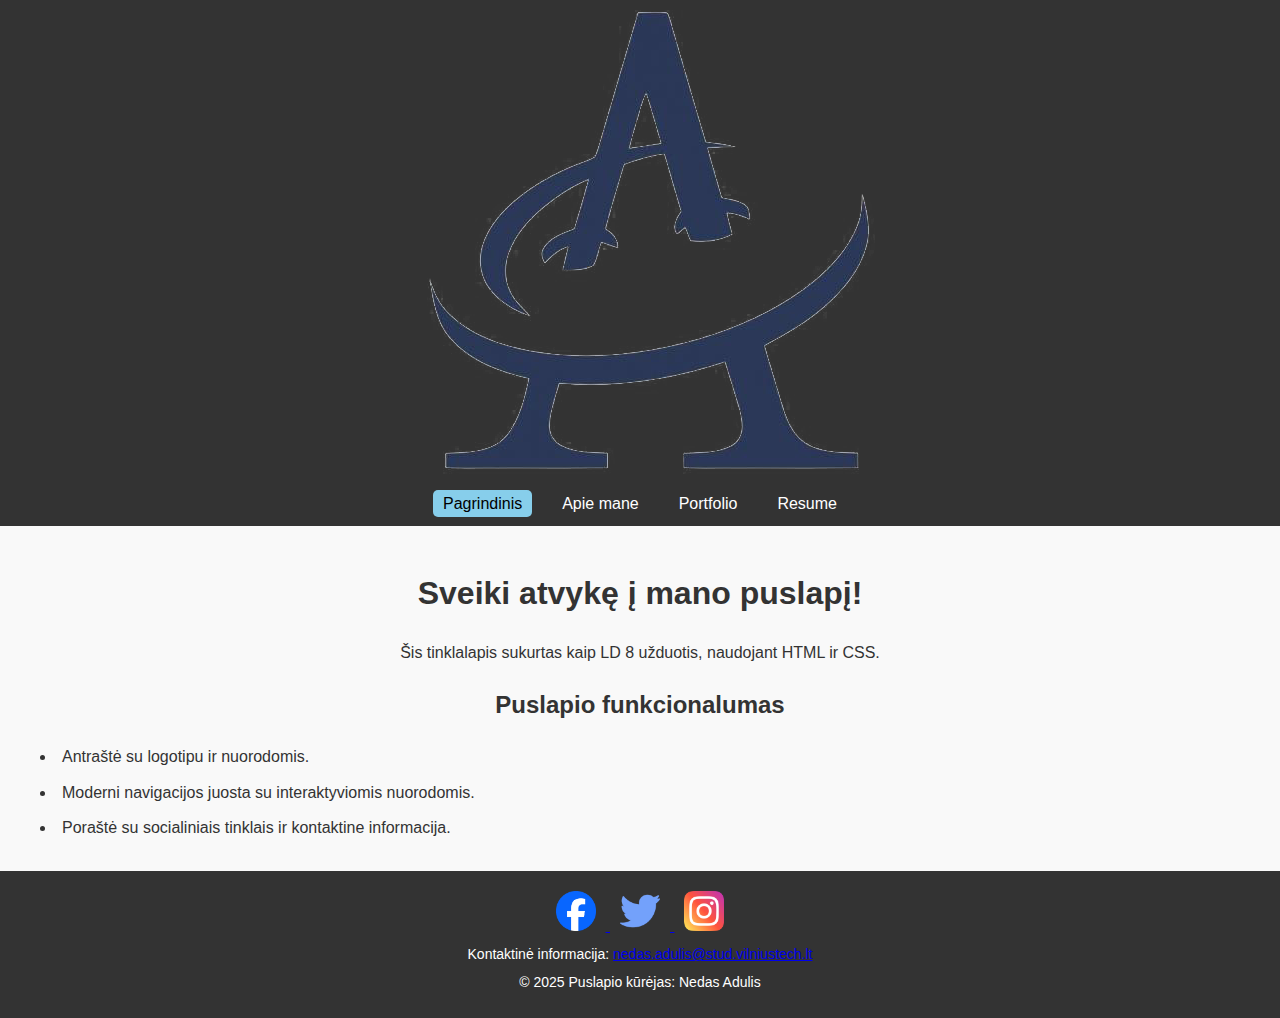
==== index.html @ 6bff7f97 "v1.6.1" ====
<!DOCTYPE html>
<html lang="lt">
<head>
    <meta charset="UTF-8">
    <meta name="viewport" content="width=device-width, initial-scale=1.0">
    <title>LD 10 Užduotis</title>
    <link rel="stylesheet" href="style.css">
</head>
<body>
    <!-- Header section -->
    <header class="header">
        <div class="container">
            <div class="site-title">
                <img src="img/logo.png" alt="Puslapio logotipas" class="logo">
            </div>
            <nav class="navmenu">
                <ul class="nav-links">
                    <li><a href="index.html" class="active">Pagrindinis</a></li>
                    <li><a href="about.html">Apie mane</a></li>
                    <li><a href="portfolio.html">Portfolio</a></li>
                    <li><a href="resume.html">Resume</a></li>
                </ul>
            </nav>
        </div>
    </header>

    <!-- Main content -->
    <main>
        <section class="welcome">
            <div class="container">
                <h1>Sveiki atvykę į mano puslapį!</h1>
                <p>Šis tinklalapis sukurtas kaip LD 8 užduotis, naudojant HTML ir CSS.</p>
            </div>
        </section>

        <section class="features">
            <div class="container">
                <h2>Puslapio funkcionalumas</h2>
                <ul>
                    <li>Antraštė su logotipu ir nuorodomis.</li>
                    <li>Moderni navigacijos juosta su interaktyviomis nuorodomis.</li>
                    <li>Poraštė su socialiniais tinklais ir kontaktine informacija.</li>
                </ul>
            </div>
        </section>
    </main>

    <!-- Footer section -->
    <footer>
        <div class="container">
            <div class="social-icons">
                <a href="https://www.facebook.com/">
                    <img src="img/facebook-icon.png" alt="Facebook">
                </a>
                <a href="https://www.twitter.com/">
                    <img src="img/twitter-icon.png" alt="Twitter">
                </a>
                <a href="https://www.instagram.com/">
                    <img src="img/instagram-icon.png" alt="Instagram">
                </a>
            </div>
            <p>Kontaktinė informacija: <a href="mailto:nedas.adulis@stud.vilniustech.lt">nedas.adulis@stud.vilniustech.lt</a></p>
            <p>© 2025 Puslapio kūrėjas: Nedas Adulis</p>
        </div>
    </footer>
</body>
</html>
---- style.css ----
/* Bendrieji stiliai */
body {
    font-family: Arial, sans-serif;
    line-height: 1.6;
    margin: 0;
    padding: 0;
    color: #333;
    background-color: #f9f9f9;
}

.container {
    max-width: 1200px;
    margin: 0 auto;
    padding: 0 20px;
}

/* Navigacijos meniu */
.header {
    background: #333;
    color: #fff;
    padding: 10px 0;
    display: flex;
    align-items: center;
    justify-content: space-between; /* Atskyrimas tarp logotipo ir navigacijos */
}

.header .logo {
    text-align: center;
}

.header .logo h1 {
    font-size: 14px; /* Dar labiau sumažintas logotipo dydis */
    margin: 0;
    color: #fff;
    max-height: 40px; /* Mažesnis aukštis */
    overflow: hidden;
    display: inline-block;
}

.navmenu ul {
    list-style: none;
    padding: 0;
    margin: 0;
    display: flex;
    justify-content: center;
    align-items: center;
}

.navmenu ul li {
    margin: 0 10px;
}

.navmenu ul li a {
    color: #fff;
    text-decoration: none;
    font-size: 16px;
    padding: 5px 10px;
    transition: background-color 0.3s, color 0.3s;
}

.navmenu ul li a.active,
.navmenu ul li a:hover {
    background-color: #87ceeb;
    color: #000;
    border-radius: 5px;
}

/* Centravimas apie puslapiuose */
.about-page .navmenu ul {
    justify-content: center;
}

.portfolio-page .navmenu ul {
    justify-content: center;
}

.resume-page .navmenu ul {
    justify-content: center;
}

/* Paslėpti „Nedo Svetainė“ mygtuką index.html */
.index-page .navmenu ul li:last-child {
    display: none;
}

/* Puslapio pavadinimai */
.page-title {
    text-align: center;
    background: #e8e8e8;
    padding: 20px 0;
    border-bottom: 1px solid #ccc;
}

.page-title h1 {
    margin: 0;
    font-size: 2rem;
    color: #333;
}

/* Turinys */
main {
    padding: 20px 0;
    text-align: center;
}

.profile-image img {
    width: 150px;
    height: auto;
    max-height: 300px;
    display: block;
    margin: 0 auto;
    border-radius: 10px;
    box-shadow: 0 4px 6px rgba(0, 0, 0, 0.1);
}

.profile-details {
    text-align: center;
    margin-top: 20px;
}

.profile-details h2 {
    font-size: 1.8rem;
    margin-bottom: 10px;
}

/* Sąrašai */
ul {
    list-style-position: inside;
    margin: 0;
    padding: 0;
    text-align: left;
}

ul li {
    margin-bottom: 10px;
}

/* Mygtukai */
a.cta-btn, button {
    display: inline-block;
    padding: 10px 20px;
    background-color: #333;
    color: #fff;
    border: none;
    border-radius: 5px;
    text-decoration: none;
    font-size: 16px;
    transition: background-color 0.3s, transform 0.2s;
    text-align: center;
    cursor: pointer;
}

a.cta-btn:hover, button:hover {
    background-color: #87ceeb;
    color: #000;
}

button:active {
    transform: scale(0.95);
}

/* Portfolio projektų elementai */
.project-item {
    display: inline-block;
    margin: 20px;
    text-align: center;
}

.project-item img {
    width: 100%;
    height: auto;
    border-radius: 10px;
    box-shadow: 0 4px 6px rgba(0, 0, 0, 0.1);
}

.project-item h3 {
    margin-top: 10px;
    font-size: 1.5rem;
    color: #333;
}

.project-item p {
    font-size: 1rem;
    color: #666;
}

/* Footer */
footer {
    background-color: #333;
    color: #fff;
    text-align: center;
    padding: 20px 0;
}

footer .social-icons img {
    width: 40px;
    height: 40px;
    margin: 0 10px;
    transition: transform 0.3s;
}

footer .social-icons img:hover {
    transform: scale(1.2);
}

footer p {
    margin: 5px 0;
    font-size: 14px;
}
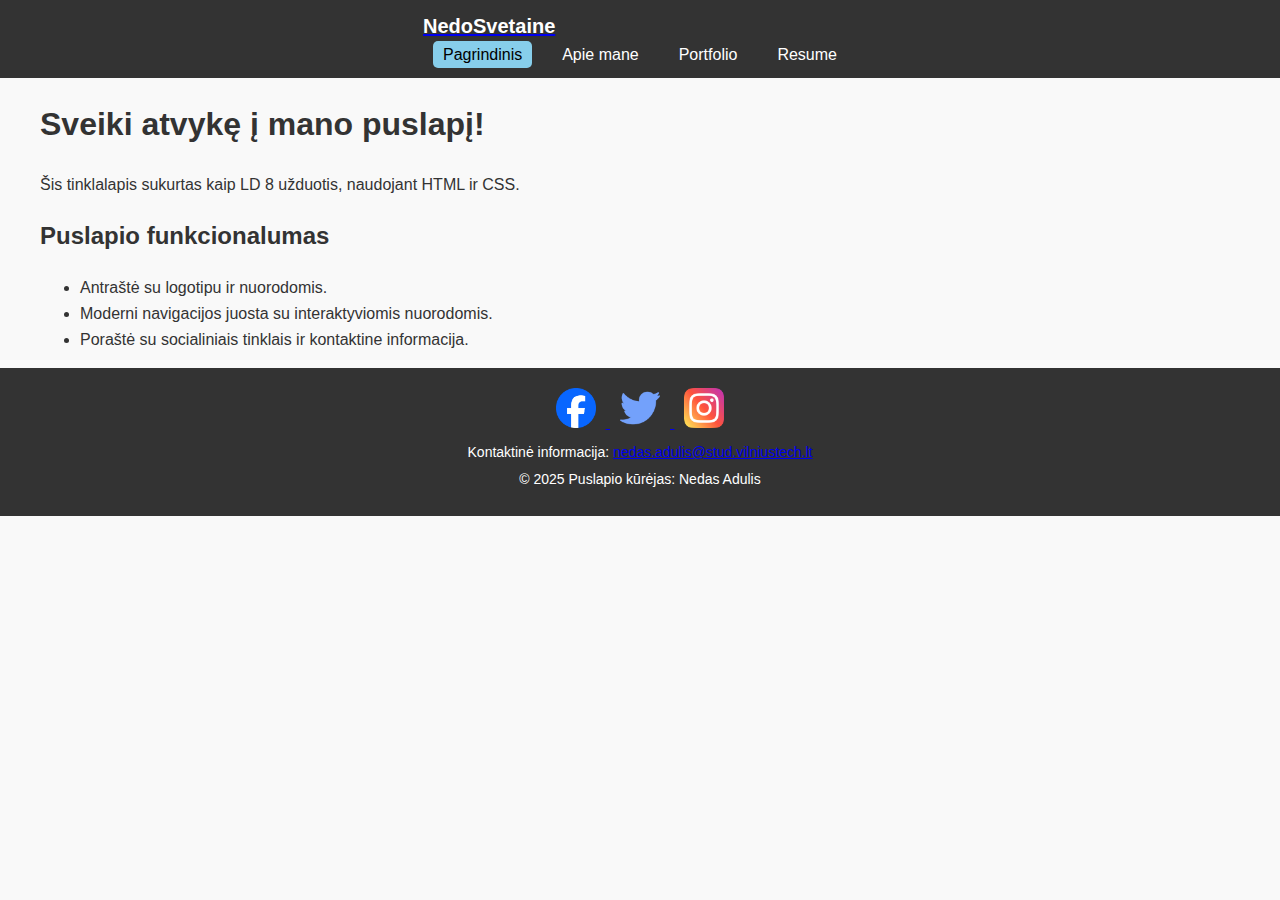
==== commit 4eaf5542: "1.8" ====
--- a/index.html
+++ b/index.html
@@ -10,9 +10,9 @@
     <!-- Header section -->
     <header class="header">
         <div class="container">
-            <div class="site-title">
-                <img src="img/logo.png" alt="Puslapio logotipas" class="logo">
-            </div>
+            <a href="index.html" class="logo">
+                <h1>NedoSvetaine</h1>
+            </a>
             <nav class="navmenu">
                 <ul class="nav-links">
                     <li><a href="index.html" class="active">Pagrindinis</a></li>
--- a/style.css
+++ b/style.css
@@ -21,22 +21,18 @@
     padding: 10px 0;
     display: flex;
     align-items: center;
-    justify-content: space-between; /* Atskyrimas tarp logotipo ir navigacijos */
+    justify-content: space-between;
 }
 
-.header .logo {
-    text-align: center;
+/* Logotipo stilius (be paveikslėlio) */
+.header .logo h1 {
+    font-size: 20px;
+    margin: 0;
+    color: #fff;
+    font-weight: bold;
 }
 
-.header .logo h1 {
-    font-size: 14px; /* Dar labiau sumažintas logotipo dydis */
-    margin: 0;
-    color: #fff;
-    max-height: 40px; /* Mažesnis aukštis */
-    overflow: hidden;
-    display: inline-block;
-}
-
+/* Navigacijos meniu */
 .navmenu ul {
     list-style: none;
     padding: 0;
@@ -65,24 +61,6 @@
     border-radius: 5px;
 }
 
-/* Centravimas apie puslapiuose */
-.about-page .navmenu ul {
-    justify-content: center;
-}
-
-.portfolio-page .navmenu ul {
-    justify-content: center;
-}
-
-.resume-page .navmenu ul {
-    justify-content: center;
-}
-
-/* Paslėpti „Nedo Svetainė“ mygtuką index.html */
-.index-page .navmenu ul li:last-child {
-    display: none;
-}
-
 /* Puslapio pavadinimai */
 .page-title {
     text-align: center;
@@ -95,93 +73,6 @@
     margin: 0;
     font-size: 2rem;
     color: #333;
-}
-
-/* Turinys */
-main {
-    padding: 20px 0;
-    text-align: center;
-}
-
-.profile-image img {
-    width: 150px;
-    height: auto;
-    max-height: 300px;
-    display: block;
-    margin: 0 auto;
-    border-radius: 10px;
-    box-shadow: 0 4px 6px rgba(0, 0, 0, 0.1);
-}
-
-.profile-details {
-    text-align: center;
-    margin-top: 20px;
-}
-
-.profile-details h2 {
-    font-size: 1.8rem;
-    margin-bottom: 10px;
-}
-
-/* Sąrašai */
-ul {
-    list-style-position: inside;
-    margin: 0;
-    padding: 0;
-    text-align: left;
-}
-
-ul li {
-    margin-bottom: 10px;
-}
-
-/* Mygtukai */
-a.cta-btn, button {
-    display: inline-block;
-    padding: 10px 20px;
-    background-color: #333;
-    color: #fff;
-    border: none;
-    border-radius: 5px;
-    text-decoration: none;
-    font-size: 16px;
-    transition: background-color 0.3s, transform 0.2s;
-    text-align: center;
-    cursor: pointer;
-}
-
-a.cta-btn:hover, button:hover {
-    background-color: #87ceeb;
-    color: #000;
-}
-
-button:active {
-    transform: scale(0.95);
-}
-
-/* Portfolio projektų elementai */
-.project-item {
-    display: inline-block;
-    margin: 20px;
-    text-align: center;
-}
-
-.project-item img {
-    width: 100%;
-    height: auto;
-    border-radius: 10px;
-    box-shadow: 0 4px 6px rgba(0, 0, 0, 0.1);
-}
-
-.project-item h3 {
-    margin-top: 10px;
-    font-size: 1.5rem;
-    color: #333;
-}
-
-.project-item p {
-    font-size: 1rem;
-    color: #666;
 }
 
 /* Footer */
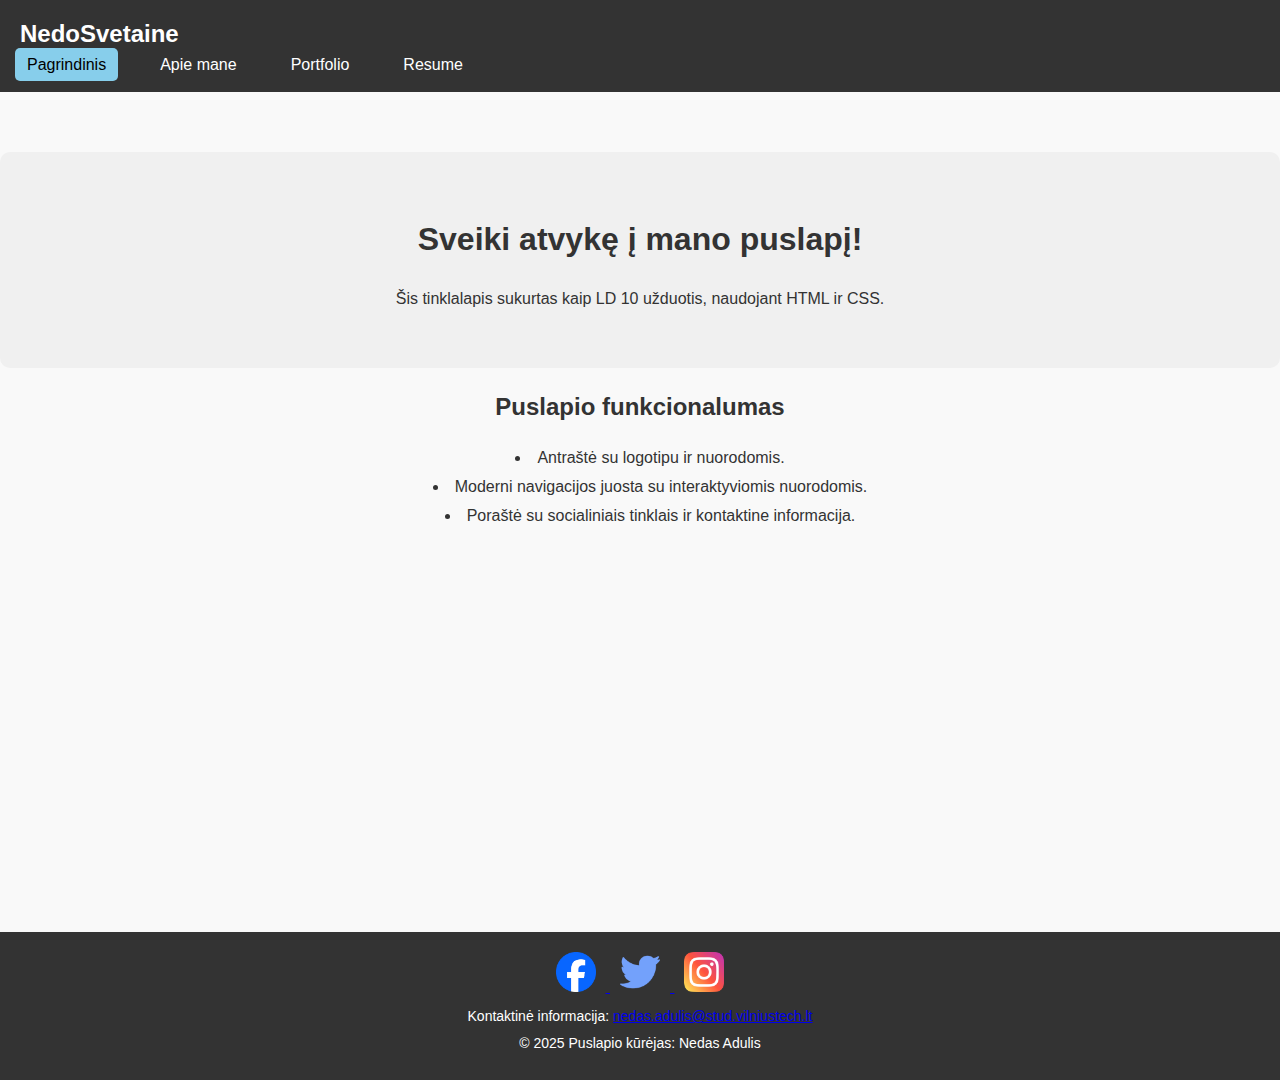
==== commit 73c2fd99: "v1.8.5" ====
--- a/index.html
+++ b/index.html
@@ -26,10 +26,10 @@
 
     <!-- Main content -->
     <main>
-        <section class="welcome">
+        <section class="welcome section-gray">
             <div class="container">
                 <h1>Sveiki atvykę į mano puslapį!</h1>
-                <p>Šis tinklalapis sukurtas kaip LD 8 užduotis, naudojant HTML ir CSS.</p>
+                <p>Šis tinklalapis sukurtas kaip LD 10 užduotis, naudojant HTML ir CSS.</p>
             </div>
         </section>
 
--- a/style.css
+++ b/style.css
@@ -8,31 +8,34 @@
     background-color: #f9f9f9;
 }
 
-.container {
-    max-width: 1200px;
-    margin: 0 auto;
-    padding: 0 20px;
-}
-
-/* Navigacijos meniu */
+/* Header (navigacija viršuje) */
 .header {
     background: #333;
     color: #fff;
-    padding: 10px 0;
+    padding: 15px 0;
     display: flex;
     align-items: center;
     justify-content: space-between;
 }
 
-/* Logotipo stilius (be paveikslėlio) */
+/* NedoSvetaine tekstinis logotipas */
+.header .logo {
+    text-decoration: none;
+}
+
 .header .logo h1 {
-    font-size: 20px;
+    font-size: 24px;
     margin: 0;
     color: #fff;
     font-weight: bold;
+    padding-left: 20px;
 }
 
 /* Navigacijos meniu */
+.navmenu {
+    padding-right: 20px;
+}
+
 .navmenu ul {
     list-style: none;
     padding: 0;
@@ -43,22 +46,82 @@
 }
 
 .navmenu ul li {
-    margin: 0 10px;
+    margin: 0 15px;
 }
 
 .navmenu ul li a {
     color: #fff;
     text-decoration: none;
     font-size: 16px;
-    padding: 5px 10px;
+    padding: 8px 12px;
     transition: background-color 0.3s, color 0.3s;
+    border-radius: 5px;
 }
 
 .navmenu ul li a.active,
 .navmenu ul li a:hover {
     background-color: #87ceeb;
     color: #000;
+}
+
+/* Sekcijos su pilku fonu */
+.section-gray {
+    background-color: #f0f0f0;
+    padding: 40px 0;
+    border-radius: 10px;
+    margin: 20px 0;
+}
+
+/* Užtikrina, kad puslapis nebūtų per trumpas */
+main {
+    min-height: 80vh;
+    padding: 40px 0;
+    text-align: center;
+}
+
+/* Apie mane puslapio nuotrauka */
+.profile-image {
+    display: flex;
+    justify-content: center;
+    margin-bottom: 30px;
+}
+
+.profile-image img {
+    width: 200px;
+    height: auto;
+    border-radius: 10px;
+    box-shadow: 0 4px 6px rgba(0, 0, 0, 0.1);
+}
+
+/* Mygtuko stilius */
+.cta-btn {
+    display: inline-block;
+    padding: 12px 20px;
+    font-size: 18px;
+    background-color: #333;
+    color: #fff;
+    text-decoration: none;
     border-radius: 5px;
+    transition: background-color 0.3s ease, transform 0.2s ease;
+    margin-top: 30px; /* Didesnis tarpas virš mygtuko */
+}
+
+.cta-btn:hover {
+    background-color: #87ceeb;
+    color: #000;
+    transform: scale(1.05);
+}
+
+/* Sąrašai (bullet point) */
+ul {
+    list-style-position: inside;
+    padding-left: 20px; /* Priartina bullet point prie teksto */
+}
+
+ul li {
+    margin-bottom: 5px; /* Sumažintas tarpas tarp punktų */
+    font-size: 16px;
+    line-height: 1.5;
 }
 
 /* Puslapio pavadinimai */
@@ -67,6 +130,8 @@
     background: #e8e8e8;
     padding: 20px 0;
     border-bottom: 1px solid #ccc;
+    border-radius: 10px;
+    margin-bottom: 20px;
 }
 
 .page-title h1 {
@@ -81,6 +146,7 @@
     color: #fff;
     text-align: center;
     padding: 20px 0;
+    margin-top: 40px;
 }
 
 footer .social-icons img {
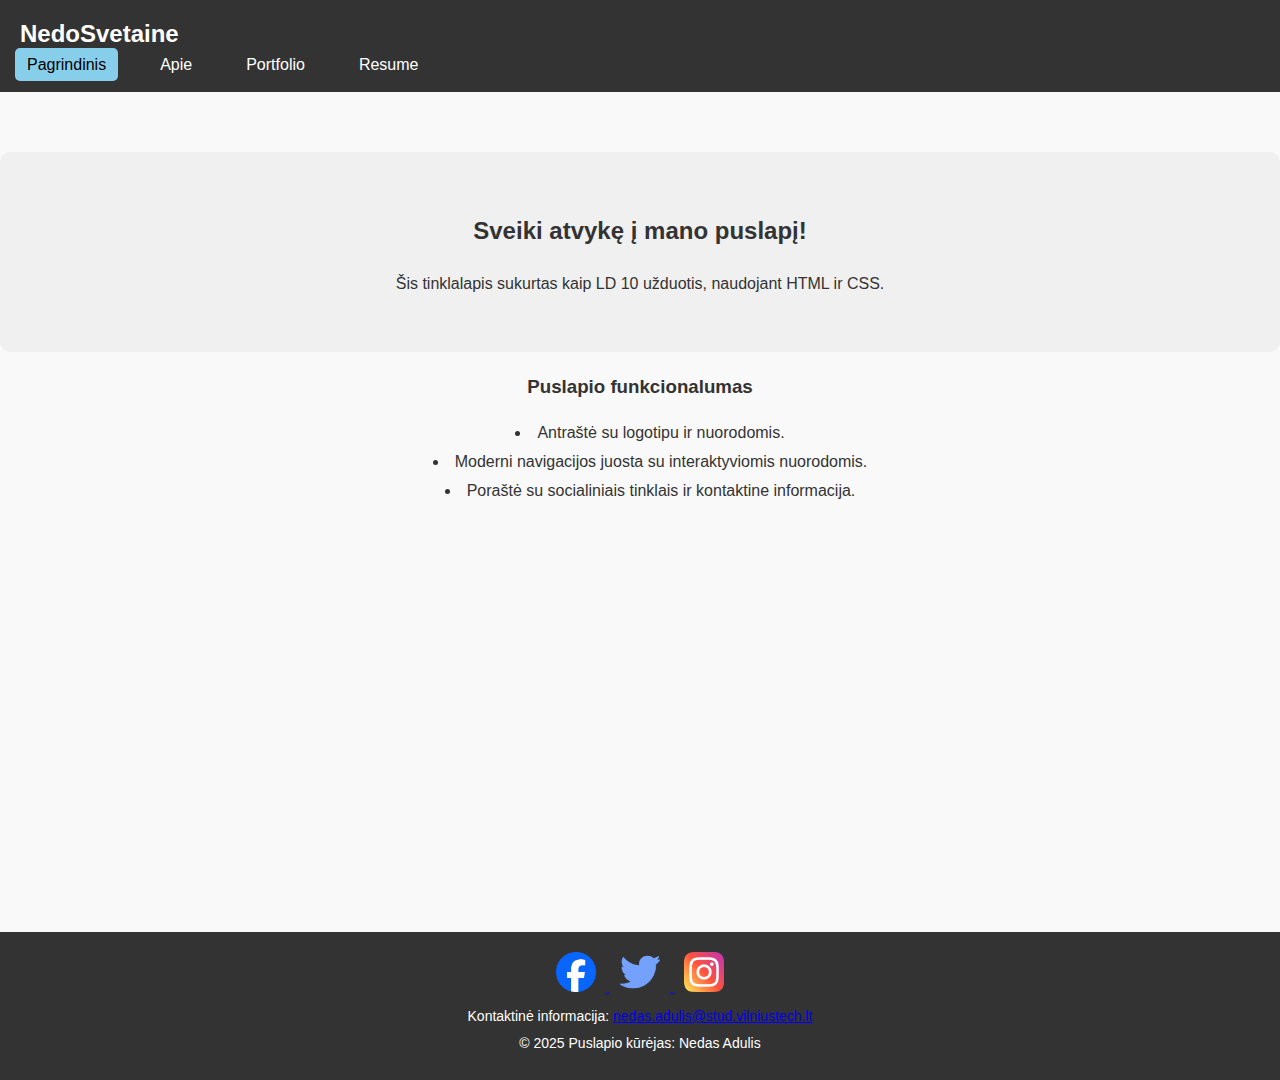
==== commit 554c5aff: "v1.8.6" ====
--- a/index.html
+++ b/index.html
@@ -16,7 +16,7 @@
             <nav class="navmenu">
                 <ul class="nav-links">
                     <li><a href="index.html" class="active">Pagrindinis</a></li>
-                    <li><a href="about.html">Apie mane</a></li>
+                    <li><a href="about.html">Apie</a></li>
                     <li><a href="portfolio.html">Portfolio</a></li>
                     <li><a href="resume.html">Resume</a></li>
                 </ul>
@@ -28,14 +28,14 @@
     <main>
         <section class="welcome section-gray">
             <div class="container">
-                <h1>Sveiki atvykę į mano puslapį!</h1>
+                <h2>Sveiki atvykę į mano puslapį!</h2>
                 <p>Šis tinklalapis sukurtas kaip LD 10 užduotis, naudojant HTML ir CSS.</p>
             </div>
         </section>
 
         <section class="features">
             <div class="container">
-                <h2>Puslapio funkcionalumas</h2>
+                <h3>Puslapio funkcionalumas</h3>
                 <ul>
                     <li>Antraštė su logotipu ir nuorodomis.</li>
                     <li>Moderni navigacijos juosta su interaktyviomis nuorodomis.</li>
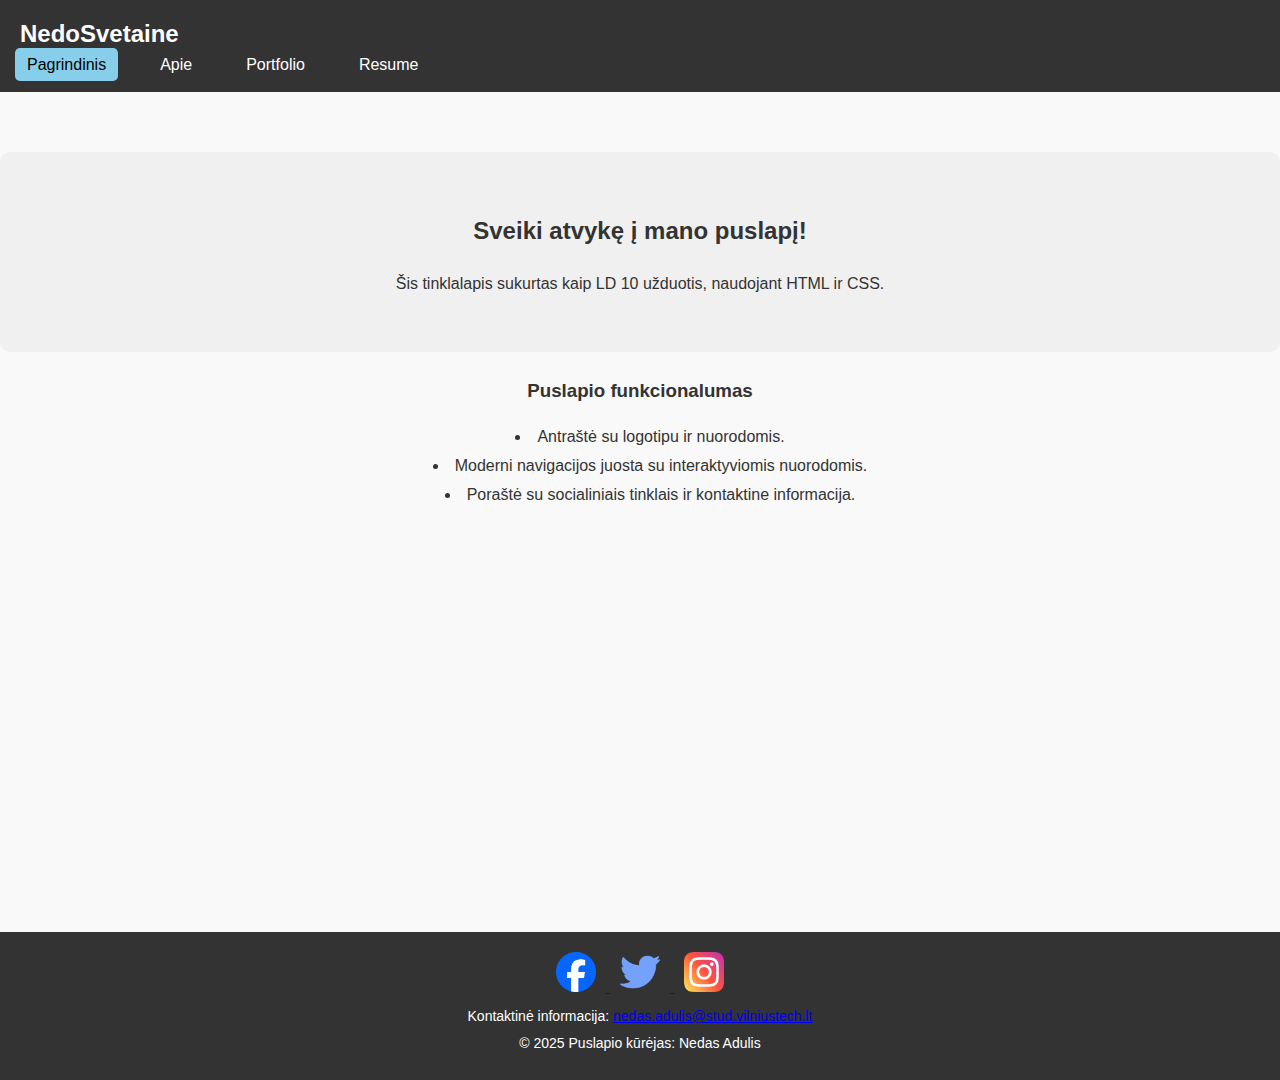
==== commit 1880fc67: "v1.9" ====
--- a/index.html
+++ b/index.html
@@ -33,6 +33,11 @@
             </div>
         </section>
 
+        <!-- Pridėta laikrodžio vieta -->
+            <div id="clock-container">
+                <p id="clock"></p>
+            </div>
+
         <section class="features">
             <div class="container">
                 <h3>Puslapio funkcionalumas</h3>
--- a/style.css
+++ b/style.css
@@ -164,3 +164,10 @@
     margin: 5px 0;
     font-size: 14px;
 }
+
+#clock-container {
+    text-align: center;
+    font-size: 24px;
+    font-weight: bold;
+    margin-bottom: 10px;
+}
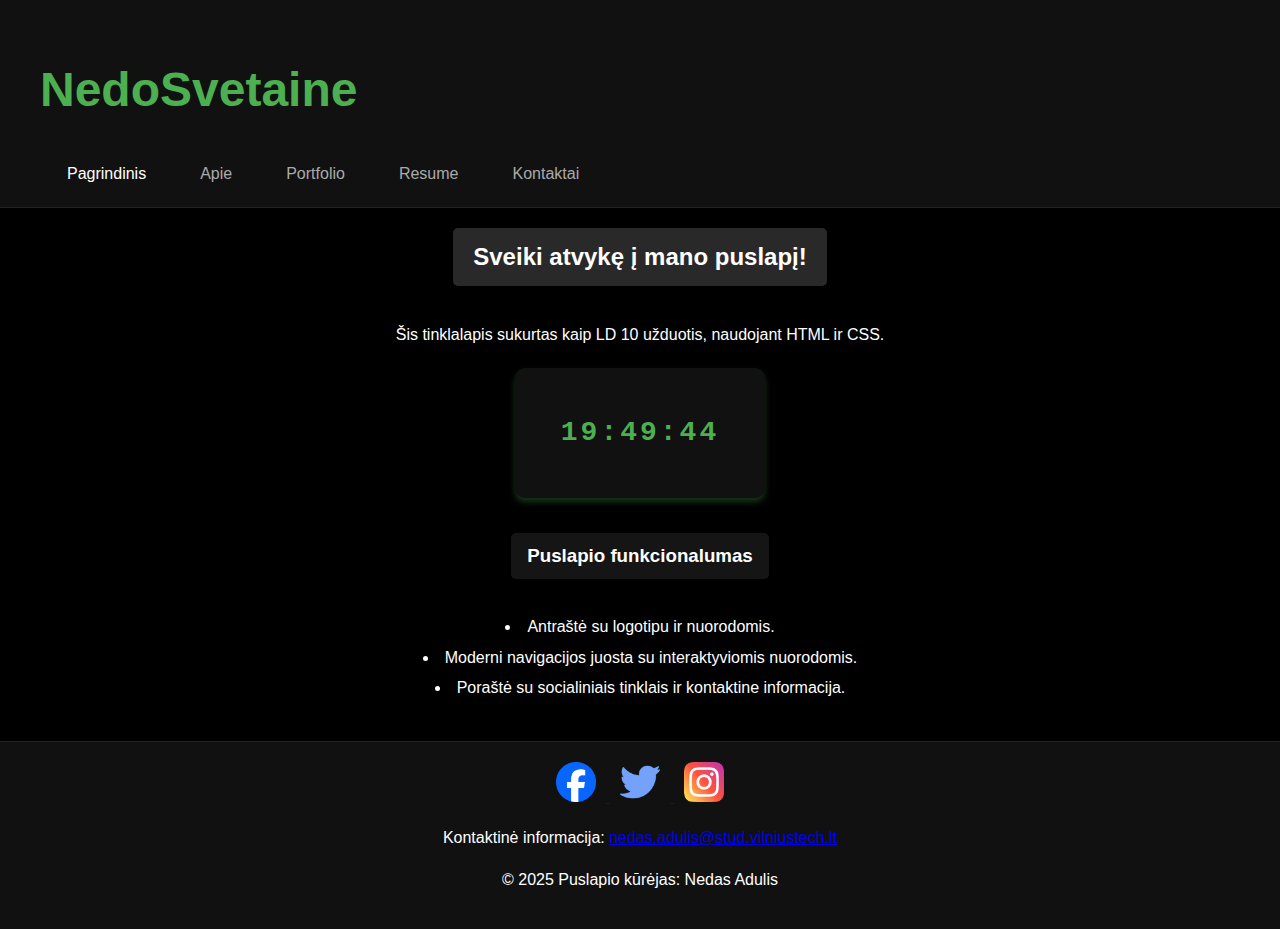
==== commit b437b341: "v3.1" ====
--- a/index.html
+++ b/index.html
@@ -5,6 +5,7 @@
     <meta name="viewport" content="width=device-width, initial-scale=1.0">
     <title>LD 10 Užduotis</title>
     <link rel="stylesheet" href="style.css">
+    <script src="script.js"></script>
 </head>
 <body>
     <!-- Header section -->
@@ -19,6 +20,7 @@
                     <li><a href="about.html">Apie</a></li>
                     <li><a href="portfolio.html">Portfolio</a></li>
                     <li><a href="resume.html">Resume</a></li>
+                    <li><a href="contact.html">Kontaktai</a></li>
                 </ul>
             </nav>
         </div>
--- a/style.css
+++ b/style.css
@@ -1,41 +1,37 @@
 /* Bendrieji stiliai */
 body {
-    font-family: Arial, sans-serif;
+    font-family: 'Poppins', sans-serif;
     line-height: 1.6;
     margin: 0;
     padding: 0;
-    color: #333;
-    background-color: #f9f9f9;
-}
-
-/* Header (navigacija viršuje) */
+    color: #fff;
+    background-color: #000;
+    text-align: center;
+}
+
+/* Viršutinė navigacija */
 .header {
-    background: #333;
-    color: #fff;
-    padding: 15px 0;
+    background: #111;
+    color: #fff;
+    padding: 20px 0;
     display: flex;
     align-items: center;
     justify-content: space-between;
-}
-
-/* NedoSvetaine tekstinis logotipas */
+    border-bottom: 1px solid #222;
+    padding-left: 40px;
+    padding-right: 40px;
+}
+
 .header .logo {
     text-decoration: none;
-}
-
-.header .logo h1 {
+    display: flex;
+    align-items: center;
     font-size: 24px;
-    margin: 0;
-    color: #fff;
     font-weight: bold;
-    padding-left: 20px;
+    color: #4CAF50; /* Subtilesnė žalia spalva */
 }
 
 /* Navigacijos meniu */
-.navmenu {
-    padding-right: 20px;
-}
-
 .navmenu ul {
     list-style: none;
     padding: 0;
@@ -50,40 +46,63 @@
 }
 
 .navmenu ul li a {
-    color: #fff;
+    color: #aaa;
     text-decoration: none;
     font-size: 16px;
     padding: 8px 12px;
-    transition: background-color 0.3s, color 0.3s;
-    border-radius: 5px;
+    transition: color 0.3s ease;
 }
 
 .navmenu ul li a.active,
 .navmenu ul li a:hover {
-    background-color: #87ceeb;
-    color: #000;
-}
-
-/* Sekcijos su pilku fonu */
-.section-gray {
-    background-color: #f0f0f0;
-    padding: 40px 0;
-    border-radius: 10px;
-    margin: 20px 0;
-}
-
-/* Užtikrina, kad puslapis nebūtų per trumpas */
-main {
-    min-height: 80vh;
-    padding: 40px 0;
-    text-align: center;
-}
-
-/* Apie mane puslapio nuotrauka */
+    color: #fff;
+}
+
+/* Hero sekcija */
+.hero {
+    text-align: center;
+    padding: 100px 20px;
+    background: #111;
+    border-radius: 10px;
+    margin: 20px;
+    box-shadow: 0 4px 10px rgba(76, 175, 80, 0.2);
+}
+
+/* Antraščių fonai */
+h2 {
+    background-color: rgba(68, 68, 68, 0.6);
+    display: inline-block;
+    padding: 10px 20px;
+    border-radius: 5px;
+    margin-top: 20px;
+}
+
+h3 {
+    background-color: rgba(68, 68, 68, 0.3);
+    display: inline-block;
+    padding: 8px 16px;
+    border-radius: 5px;
+    margin-top: 15px;
+}
+
+/* Bullet points centruoti */
+ul {
+    list-style-position: inside;
+    padding-left: 0;
+    text-align: center;
+}
+
+ul li {
+    text-align: center;
+    margin: 5px 0;
+}
+
+/* Profilio nuotrauka */
 .profile-image {
     display: flex;
     justify-content: center;
     margin-bottom: 30px;
+    margin-top: 30px;
 }
 
 .profile-image img {
@@ -93,60 +112,34 @@
     box-shadow: 0 4px 6px rgba(0, 0, 0, 0.1);
 }
 
-/* Mygtuko stilius */
+/* CTA Mygtukas */
 .cta-btn {
     display: inline-block;
     padding: 12px 20px;
     font-size: 18px;
-    background-color: #333;
-    color: #fff;
+    background-color: #4CAF50;
+    color: #000;
     text-decoration: none;
     border-radius: 5px;
     transition: background-color 0.3s ease, transform 0.2s ease;
-    margin-top: 30px; /* Didesnis tarpas virš mygtuko */
+    margin-top: 20px;
+    margin-bottom: 20px;
+    font-weight: bold;
 }
 
 .cta-btn:hover {
-    background-color: #87ceeb;
-    color: #000;
+    background-color: #45a049;
     transform: scale(1.05);
-}
-
-/* Sąrašai (bullet point) */
-ul {
-    list-style-position: inside;
-    padding-left: 20px; /* Priartina bullet point prie teksto */
-}
-
-ul li {
-    margin-bottom: 5px; /* Sumažintas tarpas tarp punktų */
-    font-size: 16px;
-    line-height: 1.5;
-}
-
-/* Puslapio pavadinimai */
-.page-title {
-    text-align: center;
-    background: #e8e8e8;
-    padding: 20px 0;
-    border-bottom: 1px solid #ccc;
-    border-radius: 10px;
-    margin-bottom: 20px;
-}
-
-.page-title h1 {
-    margin: 0;
-    font-size: 2rem;
-    color: #333;
 }
 
 /* Footer */
 footer {
-    background-color: #333;
+    background-color: #111;
     color: #fff;
     text-align: center;
     padding: 20px 0;
     margin-top: 40px;
+    border-top: 1px solid #222;
 }
 
 footer .social-icons img {
@@ -160,14 +153,124 @@
     transform: scale(1.2);
 }
 
-footer p {
-    margin: 5px 0;
-    font-size: 14px;
-}
-
+/* Laikrodžio stilius */
 #clock-container {
     text-align: center;
-    font-size: 24px;
+    font-size: 28px;
     font-weight: bold;
-    margin-bottom: 10px;
-}
+    color: #4CAF50;
+    background: #111;
+    padding: 15px;
+    border-radius: 10px;
+    width: 220px;
+    margin: 20px auto;
+    box-shadow: 0 4px 6px rgba(76, 175, 80, 0.3);
+}
+
+#clock {
+    font-family: 'Courier New', Courier, monospace;
+    letter-spacing: 3px;
+}
+
+/* Matematinio objekto konteineris */
+.math-container {
+    text-align: center;
+    margin: 20px 0;
+}
+
+.math-container math {
+    font-size: 3rem;
+    display: block;
+    margin: 20px auto;
+    line-height: 1.5;
+}
+
+.math-container math msub {
+    font-size: 1.5rem;
+    vertical-align: -0.5em;
+}
+
+/* SVG animacijos konteineris */
+.svg-container {
+    text-align: center;
+    margin-top: 20px;
+}
+
+/* Kontaktų forma */
+.contact-form {
+    background: #111;
+    padding: 20px;
+    border-radius: 10px;
+    width: 50%;
+    margin: 20px auto;
+    box-shadow: 0 4px 8px rgba(76, 175, 80, 0.2);
+}
+
+.contact-form input,
+.contact-form textarea {
+    width: 90%;
+    padding: 10px;
+    margin: 10px 0;
+    border: none;
+    border-radius: 5px;
+    background: #222;
+    color: #fff;
+}
+
+.contact-form input:focus,
+.contact-form textarea:focus {
+    outline: 2px solid #4CAF50;
+}
+
+.contact-form button {
+    width: 100%;
+    padding: 12px;
+    background: #4CAF50;
+    color: #000;
+    font-size: 18px;
+    border: none;
+    border-radius: 5px;
+    cursor: pointer;
+    transition: background 0.3s, transform 0.2s;
+}
+
+.contact-form button:hover {
+    background: #45a049;
+    transform: scale(1.05);
+}
+
+/* Responsyvus dizainas */
+@media (max-width: 768px) {
+    .header {
+        flex-direction: column;
+        text-align: center;
+    }
+
+    .navmenu ul {
+        flex-direction: column;
+        padding-top: 10px;
+    }
+
+    .navmenu ul li {
+        margin: 10px 0;
+    }
+
+    .hero {
+        padding: 50px 15px;
+    }
+
+    .contact-form {
+        width: 80%;
+    }
+}
+
+@media (max-width: 480px) {
+    .header {
+        padding-left: 20px;
+        padding-right: 20px;
+    }
+
+    .contact-form {
+        width: 90%;
+    }
+}
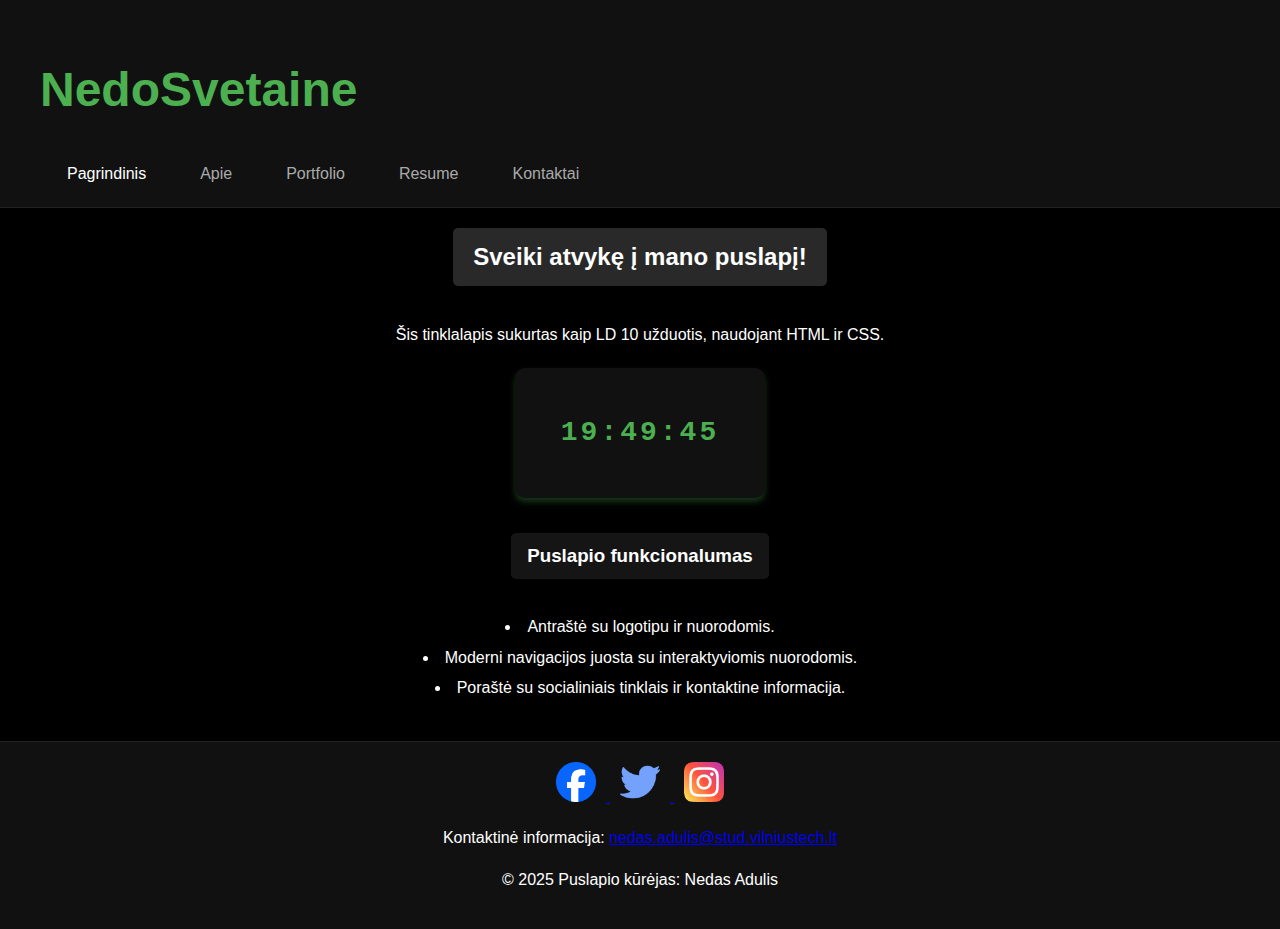
==== commit b4997bb8: "v3.3" ====
--- a/index.html
+++ b/index.html
@@ -5,7 +5,6 @@
     <meta name="viewport" content="width=device-width, initial-scale=1.0">
     <title>LD 10 Užduotis</title>
     <link rel="stylesheet" href="style.css">
-    <script src="script.js"></script>
 </head>
 <body>
     <!-- Header section -->
@@ -70,5 +69,6 @@
             <p>© 2025 Puslapio kūrėjas: Nedas Adulis</p>
         </div>
     </footer>
+    <script src="script.js"></script>
 </body>
 </html>
